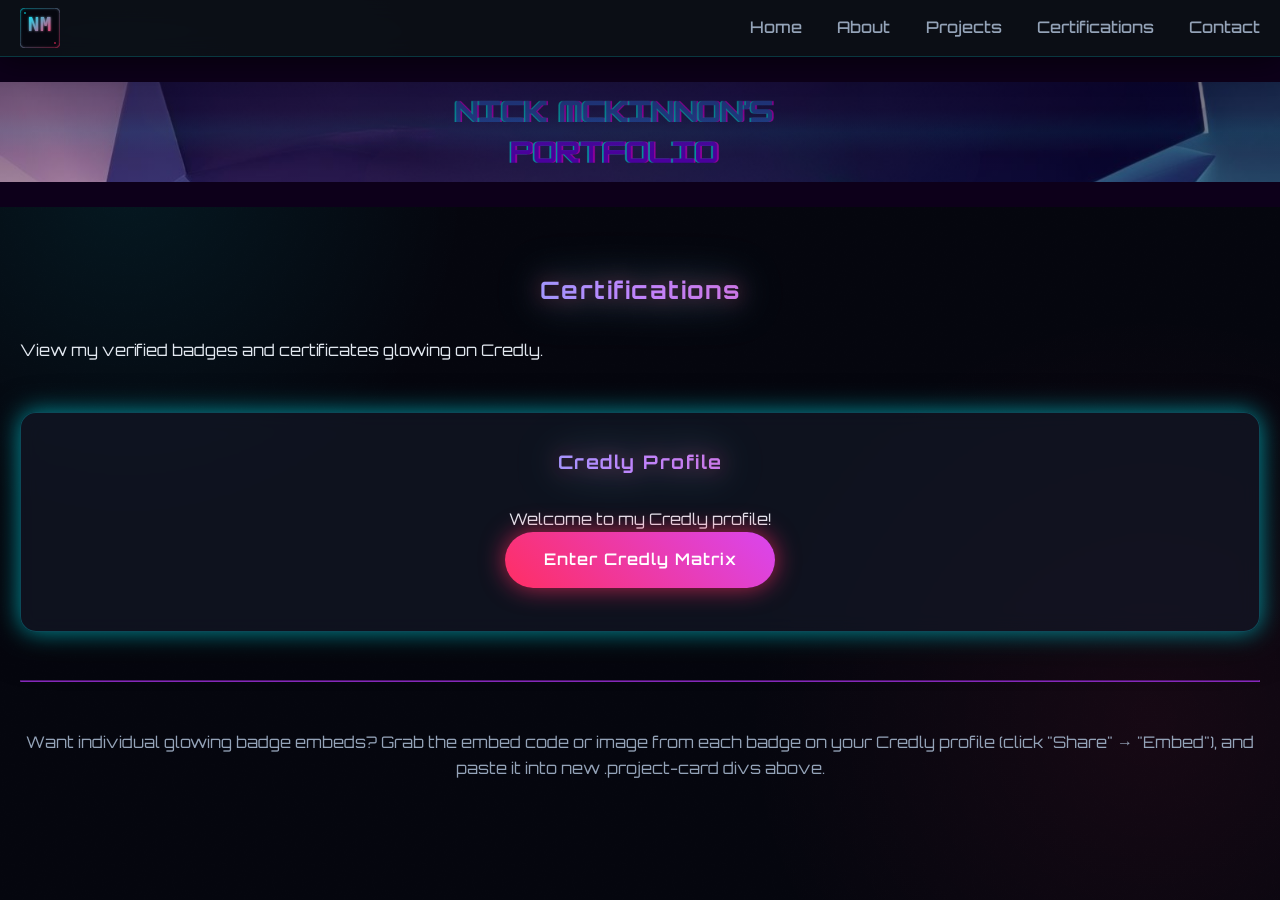
==== certifications.html @ 9aedb66d "Add files via upload" ====
<!DOCTYPE html>
<html lang="en">
<head>
  <meta charset="utf-8">
  <meta name="viewport" content="width=device-width,initial-scale=1">
  <title>Certifications — Nick McKinnon</title>
  <link rel="preconnect" href="https://fonts.googleapis.com">
  <link rel="preconnect" href="https://fonts.gstatic.com" crossorigin>
  <link href="https://fonts.googleapis.com/css2?family=Poppins:wght@300;400;500;600;700&family=Orbitron:wght@500;700;900&display=swap" rel="stylesheet">
  <link rel="stylesheet" href="styles.css">
  <link rel="icon" href="assets/favicon.svg" type="image/svg+xml">
</head>
<body>
  <header>
    <nav class="navbar">
      <div class="container">
        <a href="index.html" class="logo">
          <img src="assets/logo.svg" alt="Nick McKinnon's logo" class="site-logo">
        </a>
        <ul class="nav-menu">
          <li><a href="index.html#home">Home</a></li>
          <li><a href="index.html#about">About</a></li>
          <li><a href="index.html#projects">Projects</a></li>
          <li><a href="certifications.html">Certifications</a></li>
          <li><a href="contact.html">Contact</a></li>
        </ul>
      </div>
    </nav>
  </header>

  <main>
    <!-- Anime-style cyberpunk banner -->
    <section class="site-banner" role="img" aria-label="Cyberpunk anime certifications banner">
      <!-- Optional overlay text if you want -->
      <!-- <div class="banner-content">
        <h1>Certifications</h1>
        <p>Verified skills in neon-lit progression</p>
      </div> -->
    </section>

    <section class="container" style="padding: 4rem 20px;">
      <h2>Certifications</h2>
      <p>View my verified badges and certificates glowing on Credly.</p>

      <div class="project-grid">
        <div class="project-card">
          <h3>Credly Profile</h3>
          <p>Welcome to my Credly profile!</p>
          <p>
            <a class="cta-button" 
               href="https://www.credly.com/users/nick-mckinnon.8f991544" 
               target="_blank" 
               rel="noopener noreferrer">
              Enter Credly Matrix
            </a>
          </p>
        </div>

        <!-- Example: Add individual badges here once you get embed codes or images from Credly -->
        <!-- 
        <div class="project-card">
          <h3>AWS Certified Developer</h3>
          <div style="text-align:center; margin:1.5rem 0;">
            <!-- Paste Credly embed code here -->
            <!-- OR static image with glow: -->
            <!-- <img src="path/to/your-badge.png" alt="Badge" style="max-width:180px; border-radius:12px; box-shadow: 0 0 25px rgba(0,240,255,0.6);"> -->
          </div>


        </div>

      </div>

      <hr style="margin:3rem 0; border-color:rgba(150, 47, 209, 0.89);">

      <p style="text-align:center; color: var(--text-muted);">
        Want individual glowing badge embeds? Grab the embed code or image from each badge on your Credly profile (click "Share" → "Embed"), and paste it into new .project-card divs above.
      </p>
    </section>
  </main>

</body>
</html>
---- styles.css ----
@import url('https://fonts.googleapis.com/css2?family=Poppins:wght@300;400;500;600;700&family=Orbitron:wght@500;700;900&display=swap');

:root {
  --bg-darkest:    #06070f;
  --bg-dark:       #0d1117;
  --bg-card:       rgba(20, 25, 40, 0.65);
  --text-primary:  #e2e8f0;
  --text-muted:    #94a3b8;
  --accent-pink:   #ff2e63;
  --accent-cyan:   #00f0ff;
  --accent-purple: #c084fc;
  --glow-pink:     0 0 25px rgba(255, 46, 99, 0.7);
  --glow-cyan:     0 0 25px rgba(0, 240, 255, 0.6);
  --glow-purple:   0 0 20px rgba(192, 132, 252, 0.5);
  --border-glow:   1px solid rgba(0, 240, 255, 0.25);
}

* { margin:0; padding:0; box-sizing:border-box; }
html { scroll-behavior: smooth; }

body {
  font-family: 'Orbitron', sans-serif;
  background: var(--bg-darkest);
  color: var(--text-primary);
  line-height: 1.6;
  min-height: 100vh;
  background-image: 
    radial-gradient(circle at 10% 20%, rgba(0,240,255,0.08) 0%, transparent 25%),
    radial-gradient(circle at 90% 80%, rgba(255,46,99,0.07) 0%, transparent 30%);
}

body::before {
  content: "";
  position: fixed;
  inset: 0;
  background: url('data:image/svg+xml;utf8,<svg xmlns="http://www.w3.org/2000/svg" width="100" height="100"><filter id="n"><feTurbulence type="fractalNoise" baseFrequency="0.9" numOctaves="4" /><feColorMatrix type="matrix" values="0 0 0 0 0 0 0 0 0 0 0 0 0 0 0 0 0 0 0.05 0"/></filter><rect width="100%" height="100%" filter="url(%23n)"/></svg>') repeat;
  opacity: 0.12;
  pointer-events: none;
  z-index: -2;
}

/* ────────────────────────────────────────────────
   Header / Navbar
───────────────────────────────────────────────── */
header {
  background: rgba(13, 17, 23, 0.88);
  backdrop-filter: blur(12px);
  border-bottom: 1px solid rgba(0, 240, 255, 0.18);
  position: sticky;
  top: 0;
  z-index: 1000;
  box-shadow: 0 4px 30px rgba(0,0,0,0.6);
}

.navbar .container {
  display: flex;
  justify-content: space-between;
  align-items: center;
  padding: 0.5rem 20px;
  max-width: 1280px;
  margin: 0 auto;
}

.logo {
  display: flex;
  align-items: center;
  gap: 0.6rem;
  text-decoration: none;
}

.site-logo {
  height: 40px;
  width: auto;
  display: block;
}

.nav-menu {
  display: flex;
  list-style: none;
  gap: 2.2rem;
}

.nav-menu a {
  color: var(--text-muted);
  text-decoration: none;
  font-weight: 500;
  position: relative;
  transition: all 0.3s ease;
}

.nav-menu a:hover,
.nav-menu a:focus {
  color: var(--accent-cyan);
  text-shadow: 0 0 12px var(--accent-cyan);
}

.nav-menu a::after {
  content: '';
  position: absolute;
  width: 0;
  height: 2px;
  bottom: -6px;
  left: 0;
  background: linear-gradient(90deg, var(--accent-pink), var(--accent-cyan));
  transition: width 0.4s ease;
}

.nav-menu a:hover::after { width: 100%; }

/* ────────────────────────────────────────────────
   Banner (used on all pages) – updated to fit your custom banner perfectly
───────────────────────────────────────────────── */
.site-banner {
  /* Core setup */
  min-height: 90px;                     /* Part of 150px total with navbar */
  background-color: #0d001a;            /* Dark purple/navy fallback matching your banner */
  
  background-image: 
    linear-gradient(rgba(13, 0, 26, 0.60), rgba(13, 0, 26, 0.35)),  /* subtle overlay */
    url('images/banner.png');                               
  
  background-position: center;
  background-repeat: no-repeat;
  background-size: contain;             /* Shows full image without cropping text or lightning */
  background-attachment: scroll;        /* change to 'fixed' for parallax if desired */
  
  display: flex;
  align-items: center;
  justify-content: center;
  position: relative;
  overflow: hidden;
}

/* Optional cyberpunk scanline effect */
.site-banner::before {
  content: "";
  position: absolute;
  inset: 0;
  background: linear-gradient(
    to bottom,
    transparent 35%,
    rgba(0, 240, 255, 0.05) 50%,
    transparent 65%
  );
  animation: scanline 14s linear infinite;
  pointer-events: none;
  z-index: 1;
}

@keyframes scanline {
  0%   { transform: translateY(-100%); }
  100% { transform: translateY(100%); }
}

/* Responsive adjustments */
@media (min-width: 1080px) {
  .site-banner {
    min-height: 150px;                   /* Part of 150px total with navbar */
  }
}

@media (max-width: 768px) {
  .site-banner {
    min-height: 90px;
    background-size: contain;
    background-position: center 40%;    /* Slight top bias on mobile if needed */
  }
}

/* ────────────────────────────────────────────────
   Container & Content
───────────────────────────────────────────────── */
.container {
  max-width: 1280px;
  margin: 0 auto;
  padding: 0 20px;
}

h2, h3 {
  font-family: 'Orbitron', sans-serif;
  background: linear-gradient(90deg, var(--accent-cyan), var(--accent-purple), var(--accent-pink));
  -webkit-background-clip: text;
  -webkit-text-fill-color: transparent;
  margin-bottom: 1.8rem;
  text-align: center;
  letter-spacing: 1.5px;
  filter: drop-shadow(0 0 20px rgba(0, 240, 255, 0.6)) drop-shadow(0 0 10px rgba(255, 46, 99, 0.5));
}

.project-grid {
  display: grid;
  grid-template-columns: repeat(auto-fit, minmax(340px, 1fr));
  gap: 2rem;
  margin: 3rem 0;
}

.project-card {
  background: var(--bg-card);
  border: var(--border-glow);
  border-radius: 16px;
  padding: 2.2rem;
  backdrop-filter: blur(10px);
  box-shadow: var(--glow-cyan), 0 10px 40px rgba(0,0,0,0.5);
  transition: all 0.45s cubic-bezier(0.23, 1, 0.32, 1);
}

.project-card:hover {
  transform: translateY(-16px);
  box-shadow: var(--glow-pink), 0 25px 60px rgba(0,0,0,0.6);
  border-color: rgba(255,46,99,0.5);
}

/* Center email link and form submit button inside project cards */
.project-card p { text-align: center; }
.project-card p .cta-button { display: inline-block; margin: 0 auto; }
.project-card form { /* keep inputs full-width but center inline controls */ }
.project-card form .cta-button {
  display: block;
  margin: 1.2rem auto 0;
  width: min(60%, 360px);
  text-align: center;
}

.cta-button {
  display: inline-block;
  background: linear-gradient(45deg, var(--accent-pink), #d946ef);
  color: white;
  padding: 0.95rem 2.4rem;
  border-radius: 50px;
  text-decoration: none;
  font-weight: 600;
  letter-spacing: 1px;
  box-shadow: var(--glow-pink);
  transition: all 0.35s ease;
  border: none;
  cursor: pointer;
  position: relative;
  overflow: hidden;
  z-index: 1;
}

.cta-button:hover {
  transform: translateY(-5px) scale(1.06);
  box-shadow: 0 0 60px rgba(0,240,255,0.95), 0 0 80px rgba(255,46,99,0.95);
}

/* full-cover hover overlay */
.cta-button::after {
  /* full-coverage overlay placed ABOVE the button's shadow */
  content: "";
  position: absolute;
  inset: -14px; /* extend further to fully cover outer glow */
  background: linear-gradient(90deg, rgba(0,240,255,0.32), rgba(255,46,99,0.28));
  border-radius: inherit;
  opacity: 0;
  transition: opacity 140ms ease;
  z-index: 2;
  pointer-events: none;
  mix-blend-mode: screen;
}
.cta-button:hover::after {
  opacity: 1;
}
.cta-button > * { position: relative; z-index: 3; }

input, textarea {
  width: 100%;
  padding: 12px 16px;
  margin: 10px 0 18px;
  background: rgba(30, 41, 59, 0.6);
  border: 1px solid rgba(0,240,255,0.3);
  border-radius: 10px;
  color: white;
  font-family: inherit;
}

input:focus, textarea:focus {
  outline: none;
  border-color: var(--accent-cyan);
  box-shadow: 0 0 15px rgba(0,240,255,0.4);
}

footer {
  background: rgba(13,17,23,0.9);
  border-top: 1px solid rgba(0,240,255,0.15);
  padding: 3rem 0;
  margin-top: 4rem;
  text-align: center;
  color: var(--text-muted);
}

/* Resume link hover */
.resume-link:hover img {
  transform: scale(1.08);
  box-shadow: 0 0 45px rgba(0, 240, 255, 0.9), 0 0 80px rgba(255, 46, 99, 0.8) !important;
}

/* Mobile adjustments */
@media (max-width: 768px) {
  .navbar .container {
    padding: 0.75rem 16px;
  }

  .nav-menu {
    gap: 1rem;
    font-size: 0.9rem;
  }

  .nav-menu a {
    font-size: 0.95rem;
  }

  .site-logo {
    height: 32px;
  }

  .container {
    padding: 0 16px;
  }

  h2, h3 {
    font-size: 1.6rem;
    margin-bottom: 1.2rem;
    letter-spacing: 1px;
  }

  .project-grid {
    grid-template-columns: 1fr;
    gap: 1.5rem;
    margin: 2rem 0;
  }

  .project-card {
    padding: 1.6rem;
  }

  .project-card h3 {
    font-size: 1.3rem;
  }

  .project-card p {
    font-size: 0.95rem;
  }

  .cta-button {
    padding: 0.85rem 2rem;
    font-size: 0.95rem;
  }

  .site-banner {
    min-height: 80px;
  }

  input, textarea {
    padding: 10px 12px;
    font-size: 16px;
  }

  footer {
    padding: 2rem 0;
    margin-top: 3rem;
  }
}

/* Extra small devices */
@media (max-width: 480px) {
  .navbar .container {
    padding: 0.5rem 12px;
  }

  .site-logo {
    height: 28px;
  }

  .nav-menu {
    gap: 0.8rem;
    font-size: 0.85rem;
  }

  .nav-menu a {
    font-size: 0.85rem;
  }

  .container {
    padding: 0 12px;
  }

  h2 {
    font-size: 1.5rem;
    margin-bottom: 1rem;
  }

  h3 {
    font-size: 1.2rem;
  }

  .project-grid {
    gap: 1.2rem;
    margin: 1.5rem 0;
  }

  .project-card {
    padding: 1.2rem;
  }

  .project-card p {
    font-size: 0.9rem;
  }

  .cta-button {
    padding: 0.75rem 1.6rem;
    font-size: 0.9rem;
  }

  .site-banner {
    min-height: 70px;
  }

  input, textarea {
    padding: 10px 12px;
    font-size: 16px;
    margin: 8px 0 12px;
  }
}
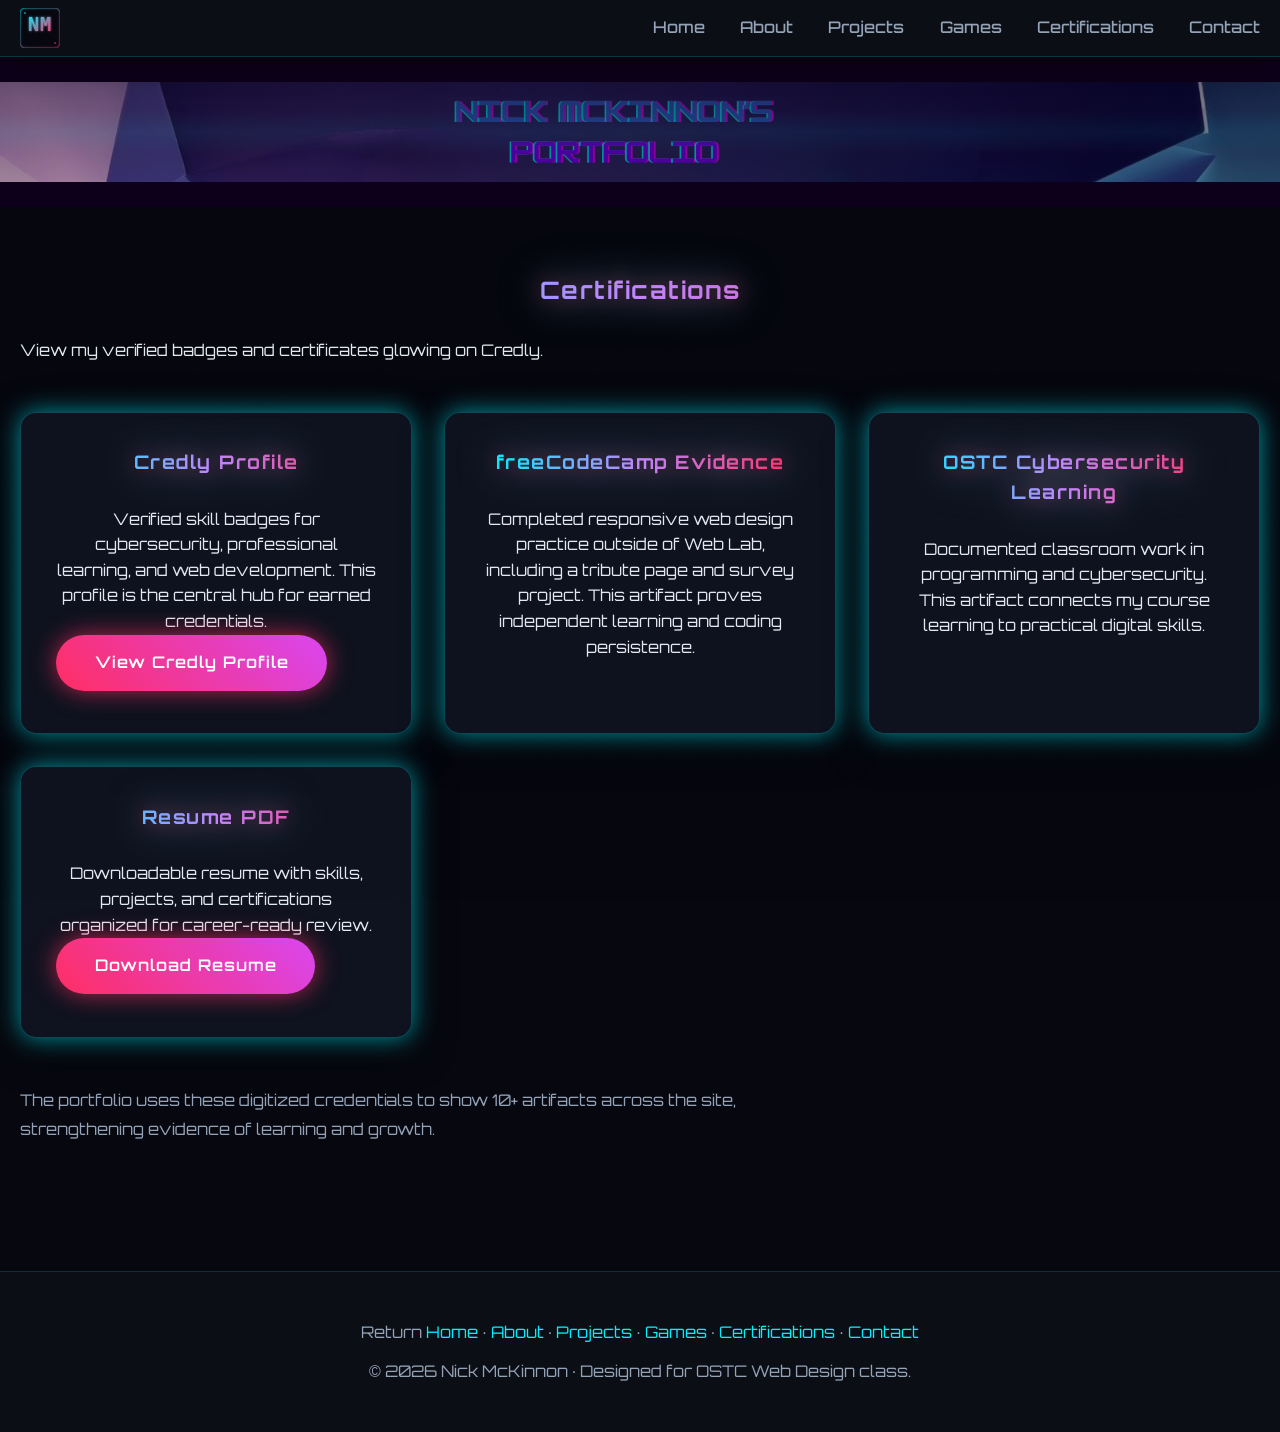
==== commit aac421b9: "Add files via upload" ====
--- a/certifications.html
+++ b/certifications.html
@@ -12,16 +12,17 @@
 </head>
 <body>
   <header>
-    <nav class="navbar">
+    <nav class="navbar" aria-label="Primary navigation">
       <div class="container">
-        <a href="index.html" class="logo">
+        <a href="index.html" class="logo" aria-label="Return to home">
           <img src="assets/logo.svg" alt="Nick McKinnon's logo" class="site-logo">
         </a>
         <ul class="nav-menu">
-          <li><a href="index.html#home">Home</a></li>
-          <li><a href="index.html#about">About</a></li>
-          <li><a href="index.html#projects">Projects</a></li>
-          <li><a href="certifications.html">Certifications</a></li>
+          <li><a href="index.html">Home</a></li>
+          <li><a href="about.html">About</a></li>
+          <li><a href="projects.html">Projects</a></li>
+          <li><a href="games.html">Games</a></li>
+          <li><a href="certifications.html" aria-current="page">Certifications</a></li>
           <li><a href="contact.html">Contact</a></li>
         </ul>
       </div>
@@ -29,13 +30,7 @@
   </header>
 
   <main>
-    <!-- Anime-style cyberpunk banner -->
-    <section class="site-banner" role="img" aria-label="Cyberpunk anime certifications banner">
-      <!-- Optional overlay text if you want -->
-      <!-- <div class="banner-content">
-        <h1>Certifications</h1>
-        <p>Verified skills in neon-lit progression</p>
-      </div> -->
+    <section class="site-banner" role="img" aria-label="Certifications banner">
     </section>
 
     <section class="container" style="padding: 4rem 20px;">
@@ -45,39 +40,36 @@
       <div class="project-grid">
         <div class="project-card">
           <h3>Credly Profile</h3>
-          <p>Welcome to my Credly profile!</p>
-          <p>
-            <a class="cta-button" 
-               href="https://www.credly.com/users/nick-mckinnon.8f991544" 
-               target="_blank" 
-               rel="noopener noreferrer">
-              Enter Credly Matrix
-            </a>
-          </p>
+          <p>Verified skill badges for cybersecurity, professional learning, and web development. This profile is the central hub for earned credentials.</p>
+          <a class="cta-button" href="https://www.credly.com/users/nick-mckinnon.8f991544" target="_blank" rel="noopener noreferrer">View Credly Profile</a>
         </div>
 
-        <!-- Example: Add individual badges here once you get embed codes or images from Credly -->
-        <!-- 
         <div class="project-card">
-          <h3>AWS Certified Developer</h3>
-          <div style="text-align:center; margin:1.5rem 0;">
-            <!-- Paste Credly embed code here -->
-            <!-- OR static image with glow: -->
-            <!-- <img src="path/to/your-badge.png" alt="Badge" style="max-width:180px; border-radius:12px; box-shadow: 0 0 25px rgba(0,240,255,0.6);"> -->
-          </div>
-
-
+          <h3>freeCodeCamp Evidence</h3>
+          <p>Completed responsive web design practice outside of Web Lab, including a tribute page and survey project. This artifact proves independent learning and coding persistence.</p>
         </div>
 
+        <div class="project-card">
+          <h3>OSTC Cybersecurity Learning</h3>
+          <p>Documented classroom work in programming and cybersecurity. This artifact connects my course learning to practical digital skills.</p>
+        </div>
+
+        <div class="project-card">
+          <h3>Resume PDF</h3>
+          <p>Downloadable resume with skills, projects, and certifications organized for career-ready review.</p>
+          <a class="cta-button" href="images/My%20resume.pdf" target="_blank" rel="noopener noreferrer">Download Resume</a>
+        </div>
       </div>
 
-      <hr style="margin:3rem 0; border-color:rgba(150, 47, 209, 0.89);">
-
-      <p style="text-align:center; color: var(--text-muted);">
-        Want individual glowing badge embeds? Grab the embed code or image from each badge on your Credly profile (click "Share" → "Embed"), and paste it into new .project-card divs above.
-      </p>
+      <p class="section-note">The portfolio uses these digitized credentials to show 10+ artifacts across the site, strengthening evidence of learning and growth.</p>
     </section>
   </main>
 
+  <footer>
+    <div class="container footer-content">
+      <p>Return <a href="index.html">Home</a> · <a href="about.html">About</a> · <a href="projects.html">Projects</a> · <a href="games.html">Games</a> · <a href="certifications.html">Certifications</a> · <a href="contact.html">Contact</a></p>
+      <p>© 2026 Nick McKinnon · Designed for OSTC Web Design class.</p>
+    </div>
+  </footer>
 </body>
 </html>
--- a/styles.css
+++ b/styles.css
@@ -24,9 +24,6 @@
   color: var(--text-primary);
   line-height: 1.6;
   min-height: 100vh;
-  background-image: 
-    radial-gradient(circle at 10% 20%, rgba(0,240,255,0.08) 0%, transparent 25%),
-    radial-gradient(circle at 90% 80%, rgba(255,46,99,0.07) 0%, transparent 30%);
 }
 
 body::before {
@@ -131,6 +128,24 @@
   overflow: hidden;
 }
 
+.site-banner .banner-text {
+  position: relative;
+  z-index: 2;
+  padding: 1rem 1.5rem;
+  background: rgba(6, 7, 15, 0.78);
+  border: 1px solid rgba(0, 240, 255, 0.22);
+  border-radius: 16px;
+  box-shadow: 0 0 35px rgba(0, 240, 255, 0.18);
+}
+
+.banner-link {
+  color: white;
+  text-decoration: none;
+  font-family: 'Orbitron', sans-serif;
+  font-size: 1.15rem;
+  letter-spacing: 1.2px;
+}
+
 /* Optional cyberpunk scanline effect */
 .site-banner::before {
   content: "";
@@ -152,7 +167,108 @@
   100% { transform: translateY(100%); }
 }
 
-/* Responsive adjustments */
+.hero {
+  padding: 4rem 0 2rem;
+}
+
+.hero-grid {
+  display: grid;
+  grid-template-columns: 1.2fr 1fr;
+  gap: 2.5rem;
+  align-items: center;
+}
+
+.hero-copy {
+  max-width: 660px;
+}
+
+.hero-image-card {
+  background: rgba(13, 17, 23, 0.84);
+  border: 1px solid rgba(0, 240, 255, 0.18);
+  border-radius: 24px;
+  overflow: hidden;
+  box-shadow: 0 20px 70px rgba(0,0,0,0.45);
+}
+
+.hero-image-card img {
+  width: 100%;
+  display: block;
+  object-fit: cover;
+}
+
+.eyebrow {
+  color: var(--accent-cyan);
+  font-size: 0.95rem;
+  letter-spacing: 0.18em;
+  text-transform: uppercase;
+  margin-bottom: 1rem;
+}
+
+.hero-actions {
+  display: flex;
+  flex-wrap: wrap;
+  gap: 1rem;
+  margin: 2rem 0 1rem;
+}
+
+.disclaimer,
+.section-note,
+.contact-summary {
+  color: var(--text-muted);
+  max-width: 760px;
+  line-height: 1.8;
+}
+
+.disclaimer {
+  margin-top: 1.5rem;
+}
+
+.contact-summary a {
+  color: var(--accent-cyan);
+  text-decoration: none;
+}
+
+.footer-content {
+  display: flex;
+  flex-direction: column;
+  gap: 0.8rem;
+  color: var(--text-muted);
+}
+
+.footer-content a {
+  color: var(--accent-cyan);
+  text-decoration: none;
+}
+
+.contact-page .project-grid {
+  margin: 2rem 0;
+}
+
+.contact-form-card {
+  margin-top: 1rem;
+}
+
+@media (max-width: 900px) {
+  .hero-grid {
+    grid-template-columns: 1fr;
+  }
+}
+
+@media (max-width: 768px) {
+  .hero {
+    padding: 3rem 0 1.5rem;
+  }
+
+  .hero-actions {
+    flex-direction: column;
+    align-items: stretch;
+  }
+
+  .hero-image-card {
+    max-width: 100%;
+  }
+}
+
 @media (min-width: 1080px) {
   .site-banner {
     min-height: 150px;                   /* Part of 150px total with navbar */
